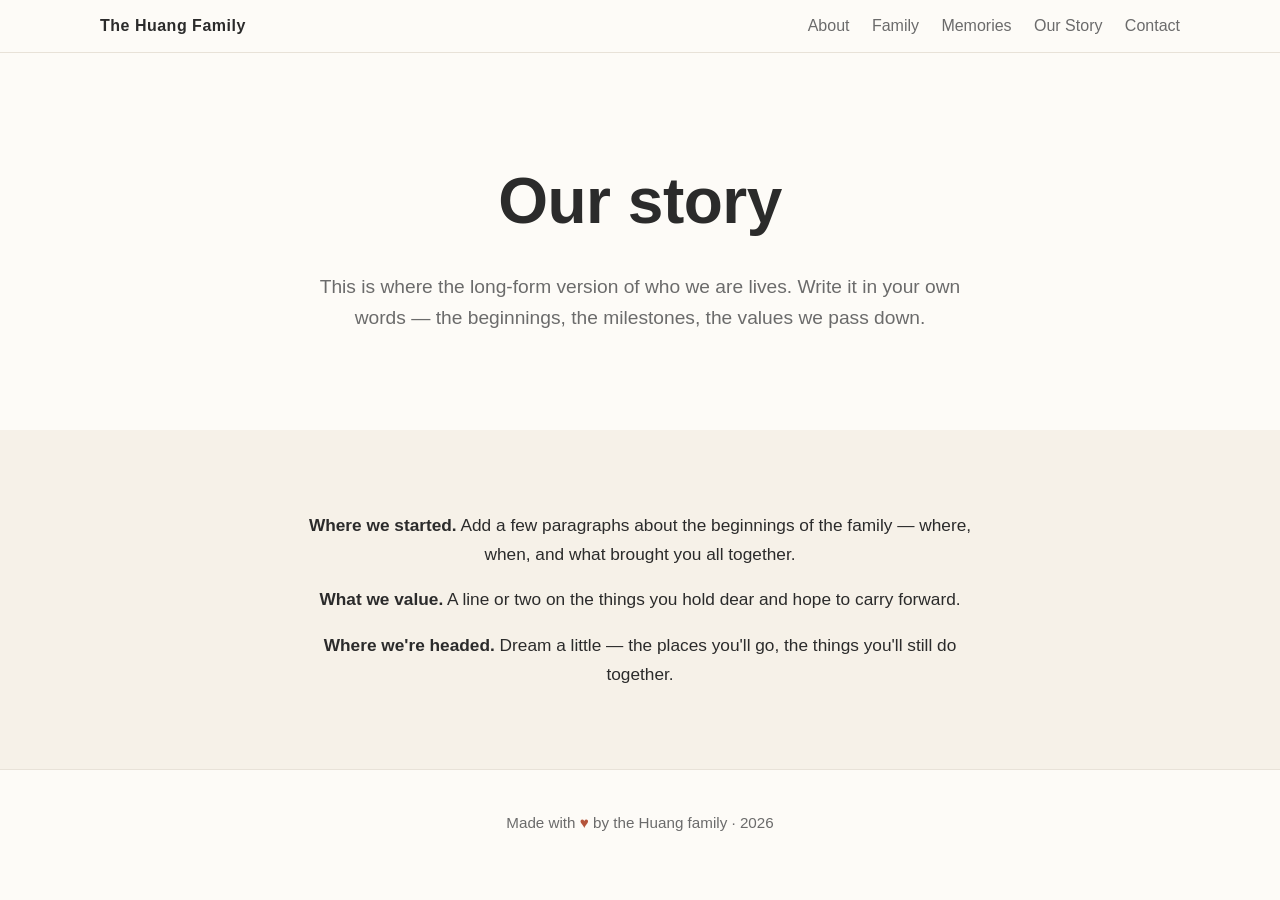
==== about.html @ aad2ece4 "Initial site: homepage, story page, styles, CNAME for thehuangfamily.org" ====
<!DOCTYPE html>
<html lang="en">
<head>
  <meta charset="UTF-8" />
  <meta name="viewport" content="width=device-width, initial-scale=1.0" />
  <title>Our Story — The Huang Family</title>
  <meta name="description" content="The story of the Huang family." />
  <link rel="stylesheet" href="/css/style.css" />
  <link rel="icon" href="data:image/svg+xml,<svg xmlns='http://www.w3.org/2000/svg' viewBox='0 0 100 100'><text y='.9em' font-size='90'>🏡</text></svg>" />
</head>
<body>
  <header class="nav">
    <div class="container inner">
      <a class="brand" href="/">The Huang Family</a>
      <nav>
        <ul>
          <li><a href="/#about">About</a></li>
          <li><a href="/#family">Family</a></li>
          <li><a href="/#memories">Memories</a></li>
          <li><a href="/about.html">Our Story</a></li>
          <li><a href="/#contact">Contact</a></li>
        </ul>
      </nav>
    </div>
  </header>

  <section class="hero">
    <div class="container">
      <h1>Our story</h1>
      <p>This is where the long-form version of who we are lives. Write it in your own words — the beginnings, the milestones, the values we pass down.</p>
    </div>
  </section>

  <section class="block alt">
    <div class="container">
      <div class="story">
        <p><strong>Where we started.</strong> Add a few paragraphs about the beginnings of the family — where, when, and what brought you all together.</p>
        <p><strong>What we value.</strong> A line or two on the things you hold dear and hope to carry forward.</p>
        <p><strong>Where we're headed.</strong> Dream a little — the places you'll go, the things you'll still do together.</p>
      </div>
    </div>
  </section>

  <footer>
    <div class="container">
      Made with <span class="heart">♥</span> by the Huang family &middot; <span id="year"></span>
    </div>
  </footer>

  <script>
    document.getElementById('year').textContent = new Date().getFullYear();
  </script>
</body>
</html>
---- css/style.css ----
:root {
  --ink: #2b2b2b;
  --soft: #6b6b6b;
  --accent: #b5543b;
  --accent-soft: #e9d9c9;
  --bg: #fdfbf7;
  --card: #ffffff;
  --line: #e8e2d8;
  --radius: 14px;
  --maxw: 1080px;
}

* { box-sizing: border-box; }

html { scroll-behavior: smooth; }

body {
  margin: 0;
  font-family: -apple-system, BlinkMacSystemFont, "Segoe UI", Roboto, Helvetica, Arial, sans-serif;
  color: var(--ink);
  background: var(--bg);
  line-height: 1.65;
}

a { color: var(--accent); text-decoration: none; }
a:hover { text-decoration: underline; }

.container {
  width: min(100% - 2.5rem, var(--maxw));
  margin-inline: auto;
}

/* Nav */
.nav {
  position: sticky;
  top: 0;
  z-index: 10;
  background: rgba(253, 251, 247, 0.85);
  backdrop-filter: blur(8px);
  border-bottom: 1px solid var(--line);
}
.nav .inner {
  display: flex;
  align-items: center;
  justify-content: space-between;
  padding: 0.8rem 0;
}
.brand {
  font-weight: 700;
  letter-spacing: 0.5px;
  color: var(--ink);
}
.brand:hover { text-decoration: none; }
.nav ul {
  display: flex;
  gap: 1.4rem;
  list-style: none;
  margin: 0;
  padding: 0;
}
.nav ul a { color: var(--soft); font-weight: 500; }
.nav ul a:hover { color: var(--accent); text-decoration: none; }

/* Hero */
.hero {
  text-align: center;
  padding: 6rem 0 4rem;
}
.hero h1 {
  font-size: clamp(2.4rem, 6vw, 4rem);
  margin: 0 0 1rem;
  letter-spacing: -0.5px;
}
.hero p {
  font-size: 1.2rem;
  color: var(--soft);
  max-width: 42rem;
  margin: 0 auto 2rem;
}

/* Buttons */
.btn {
  display: inline-block;
  background: var(--accent);
  color: #fff;
  padding: 0.7rem 1.5rem;
  border-radius: 999px;
  font-weight: 600;
  transition: transform 0.12s ease, box-shadow 0.12s ease;
}
.btn:hover { text-decoration: none; transform: translateY(-2px); box-shadow: 0 8px 20px rgba(181,84,59,0.25); }
.btn.ghost { background: transparent; color: var(--accent); border: 1.5px solid var(--accent); }

/* Sections */
section.block { padding: 4rem 0; }
section.block.alt { background: #f6f1e8; }
.section-head { text-align: center; margin-bottom: 2.5rem; }
.section-head h2 { font-size: clamp(1.8rem, 4vw, 2.6rem); margin: 0 0 0.5rem; }
.section-head p { color: var(--soft); max-width: 38rem; margin: 0 auto; }

/* Card grid */
.grid {
  display: grid;
  grid-template-columns: repeat(auto-fit, minmax(220px, 1fr));
  gap: 1.5rem;
}
.card {
  background: var(--card);
  border: 1px solid var(--line);
  border-radius: var(--radius);
  padding: 1.8rem;
  box-shadow: 0 2px 8px rgba(0,0,0,0.03);
  transition: transform 0.15s ease, box-shadow 0.15s ease;
}
.card:hover { transform: translateY(-4px); box-shadow: 0 10px 26px rgba(0,0,0,0.06); }
.card h3 { margin: 0 0 0.5rem; font-size: 1.15rem; }
.card p { margin: 0; color: var(--soft); font-size: 0.98rem; }
.card .emoji { font-size: 2rem; margin-bottom: 0.6rem; display: block; }

/* Timeline / story */
.story {
  max-width: 44rem;
  margin-inline: auto;
  text-align: center;
}
.story p { font-size: 1.08rem; }

/* Gallery placeholders */
.photo-row {
  display: grid;
  grid-template-columns: repeat(auto-fit, minmax(160px, 1fr));
  gap: 1rem;
}
.photo {
  aspect-ratio: 4/3;
  border-radius: var(--radius);
  background: linear-gradient(135deg, var(--accent-soft), #f6ede1);
  display: flex;
  align-items: center;
  justify-content: center;
  color: var(--accent);
  font-weight: 600;
  border: 1px dashed var(--accent-soft);
}

/* Contact */
.contact-box {
  max-width: 34rem;
  margin-inline: auto;
  text-align: center;
}
.contact-box .email {
  font-size: 1.3rem;
  font-weight: 600;
  color: var(--accent);
  word-break: break-all;
}

/* Footer */
footer {
  border-top: 1px solid var(--line);
  padding: 2.5rem 0;
  text-align: center;
  color: var(--soft);
  font-size: 0.95rem;
}
footer .heart { color: var(--accent); }

@media (max-width: 640px) {
  .nav ul { display: none; } /* simple collapse for very small screens */
  .hero { padding: 4rem 0 3rem; }
}
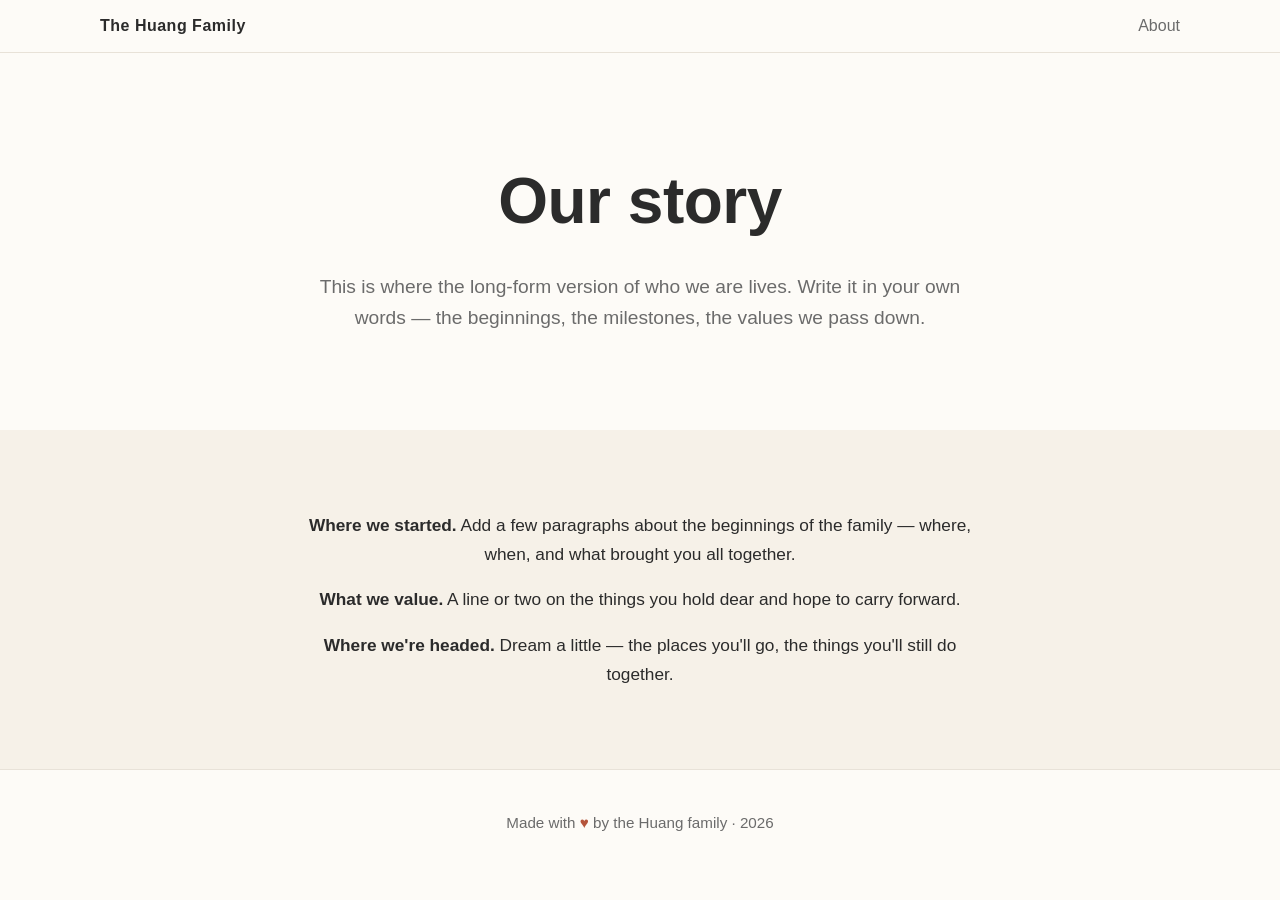
==== commit 5d6e9838: "Trim homepage to About section only; align nav on both pages" ====
--- a/about.html
+++ b/about.html
@@ -15,10 +15,6 @@
       <nav>
         <ul>
           <li><a href="/#about">About</a></li>
-          <li><a href="/#family">Family</a></li>
-          <li><a href="/#memories">Memories</a></li>
-          <li><a href="/about.html">Our Story</a></li>
-          <li><a href="/#contact">Contact</a></li>
         </ul>
       </nav>
     </div>
